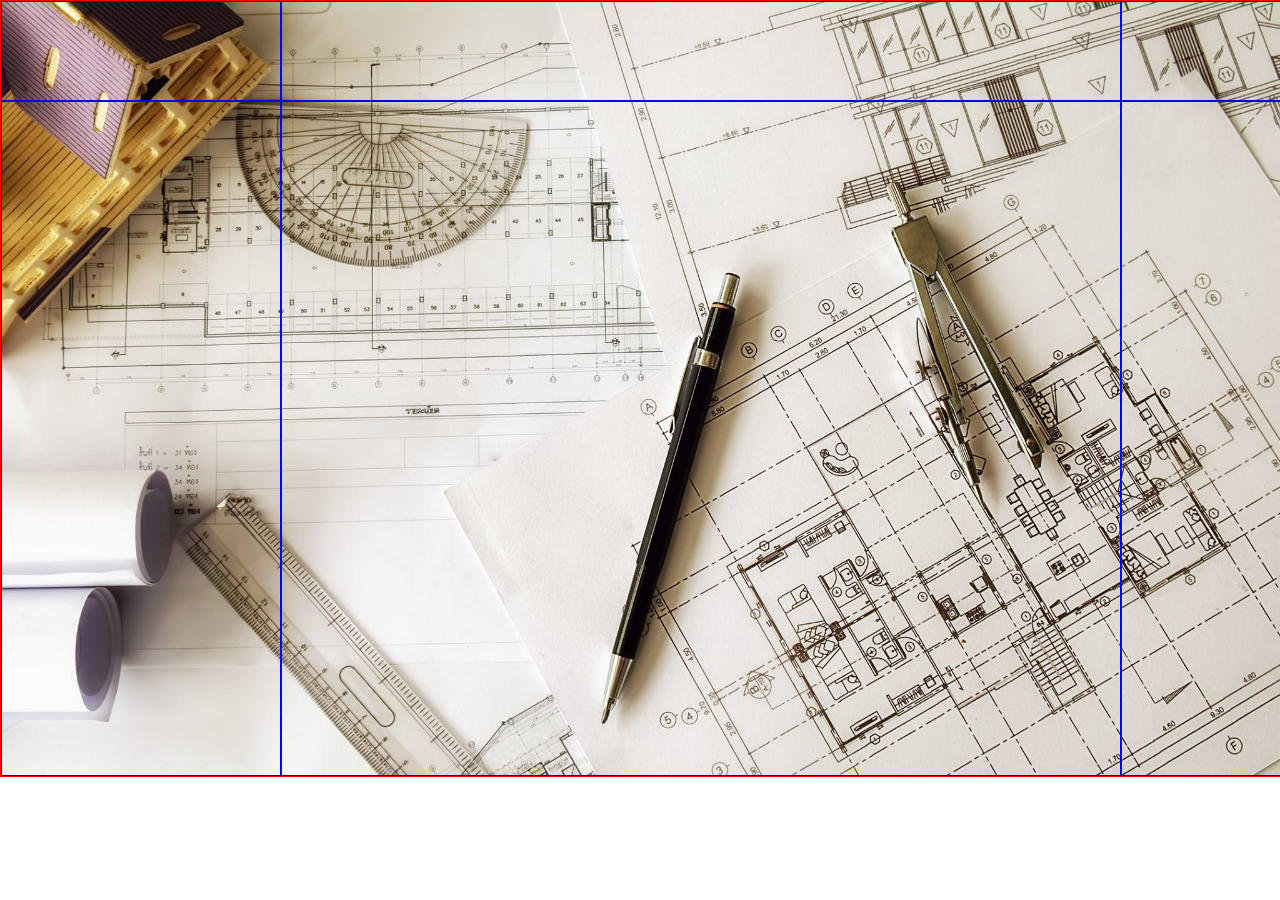
==== index.html @ e4ec2708 "Primer Commit, imagenes cargadas y grillas creadas" ====
<!DOCTYPE html>
<html lang="es">
<head>
    <meta charset="UTF-8">
    <meta name="viewport" content="width=device-width, initial-scale=1.0">
    <meta http-equiv="X-UA-Compatible" content="ie=edge">
    <title>Platinum Group</title>
    <link rel="stylesheet" href="assets/index.css">
</head>
<body>
    <div class="madre">
        <div class="imagePortada">
            
            <div class="wrapper">
                <div class="portada">
                    <div class="element logo">
                        <img src="./images/logo.png" alt="">
                    </div>
                    <div class="element"></div>
                    <div class="element"></div>
                    <div class="element"></div>
                    <div class="element"></div>
                    <div class="element"></div>
                </div>
            </div>
        </div>
    </div>
</body>
</html>
---- assets/index.css ----
body{
    margin: 0;
    padding: 0;
}
.imagePortada{
    background-image: url('../images/portada3.jpg');
    background-repeat: no-repeat;
    background-size:cover; 
    background-position: center;

}
.wrapper{
    width: 1400px;
    margin: 0 auto;
}
.portada{
    border: 1px solid red;
    width: 100%;
    display: grid;
    grid-template: 100px 75vh / 20% 60% 20%;
}

.element{
    border: 1px solid blue;
}
.logo{
    
}
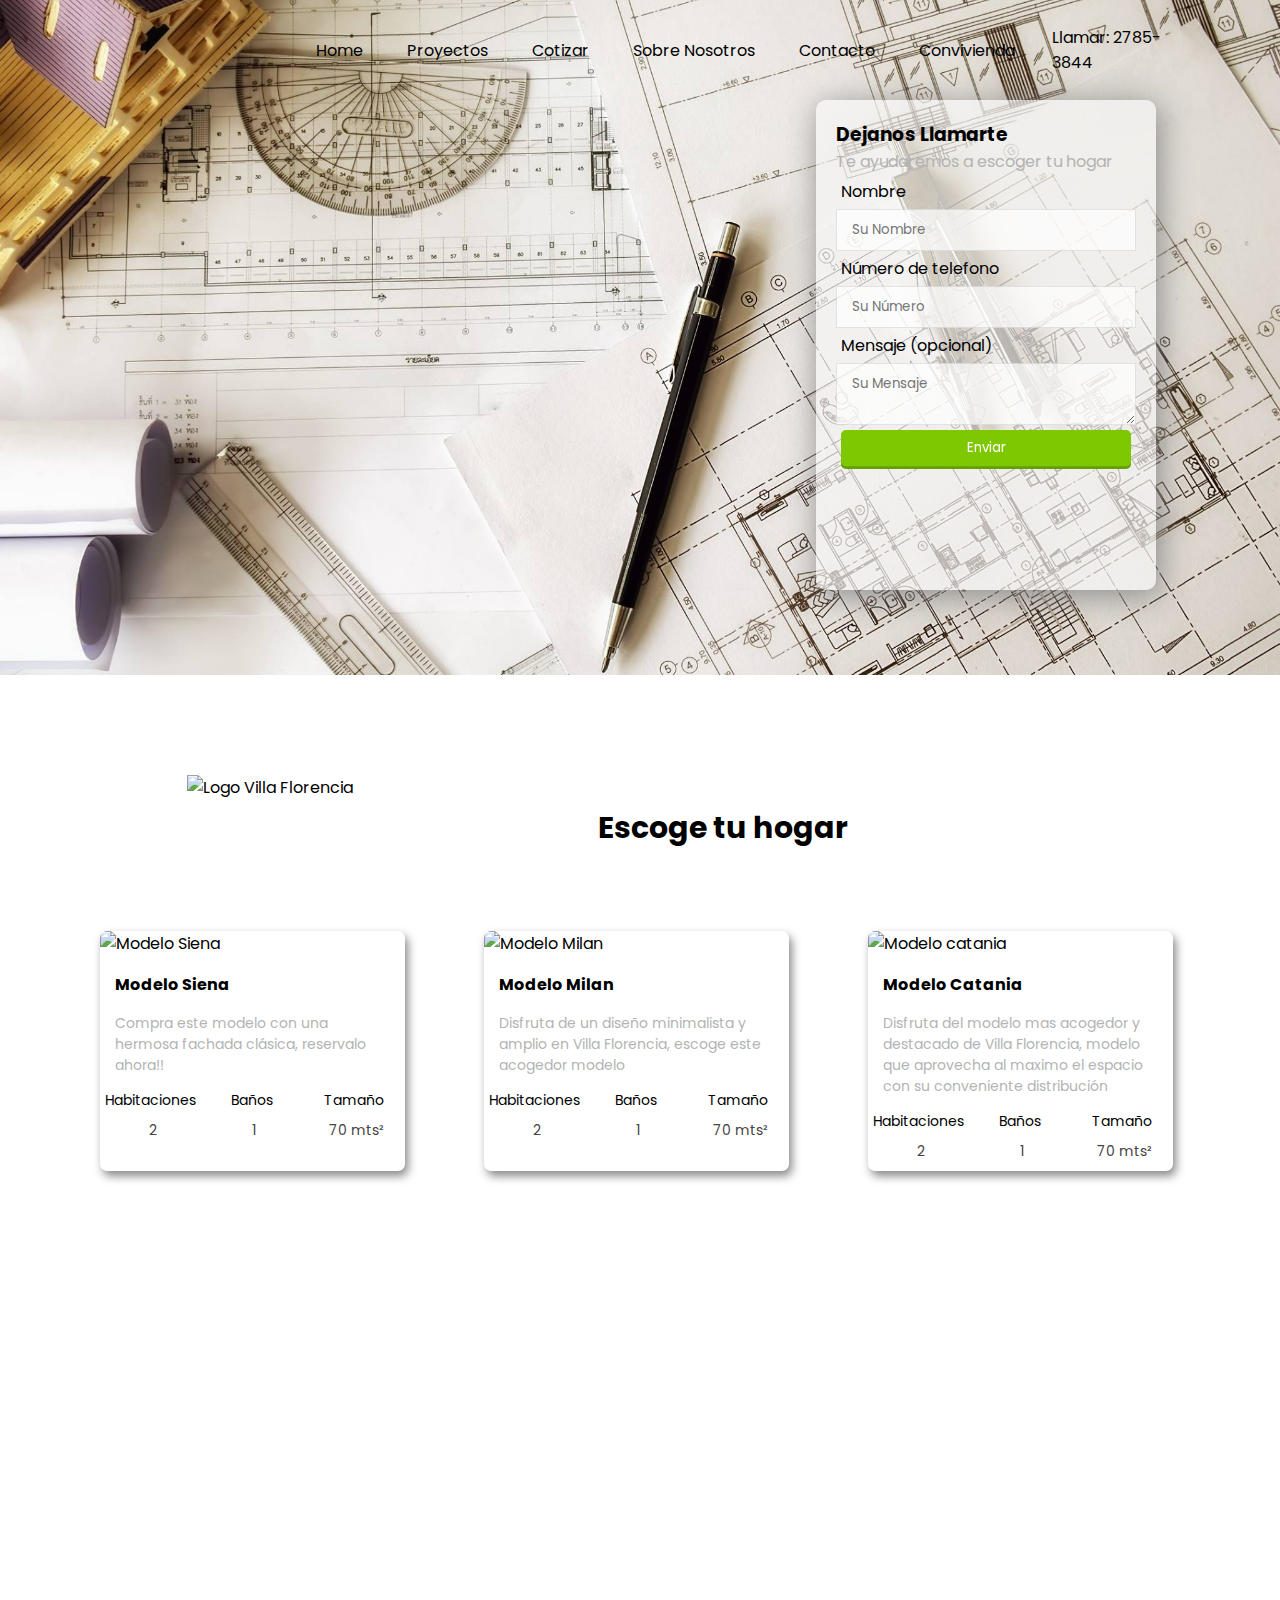
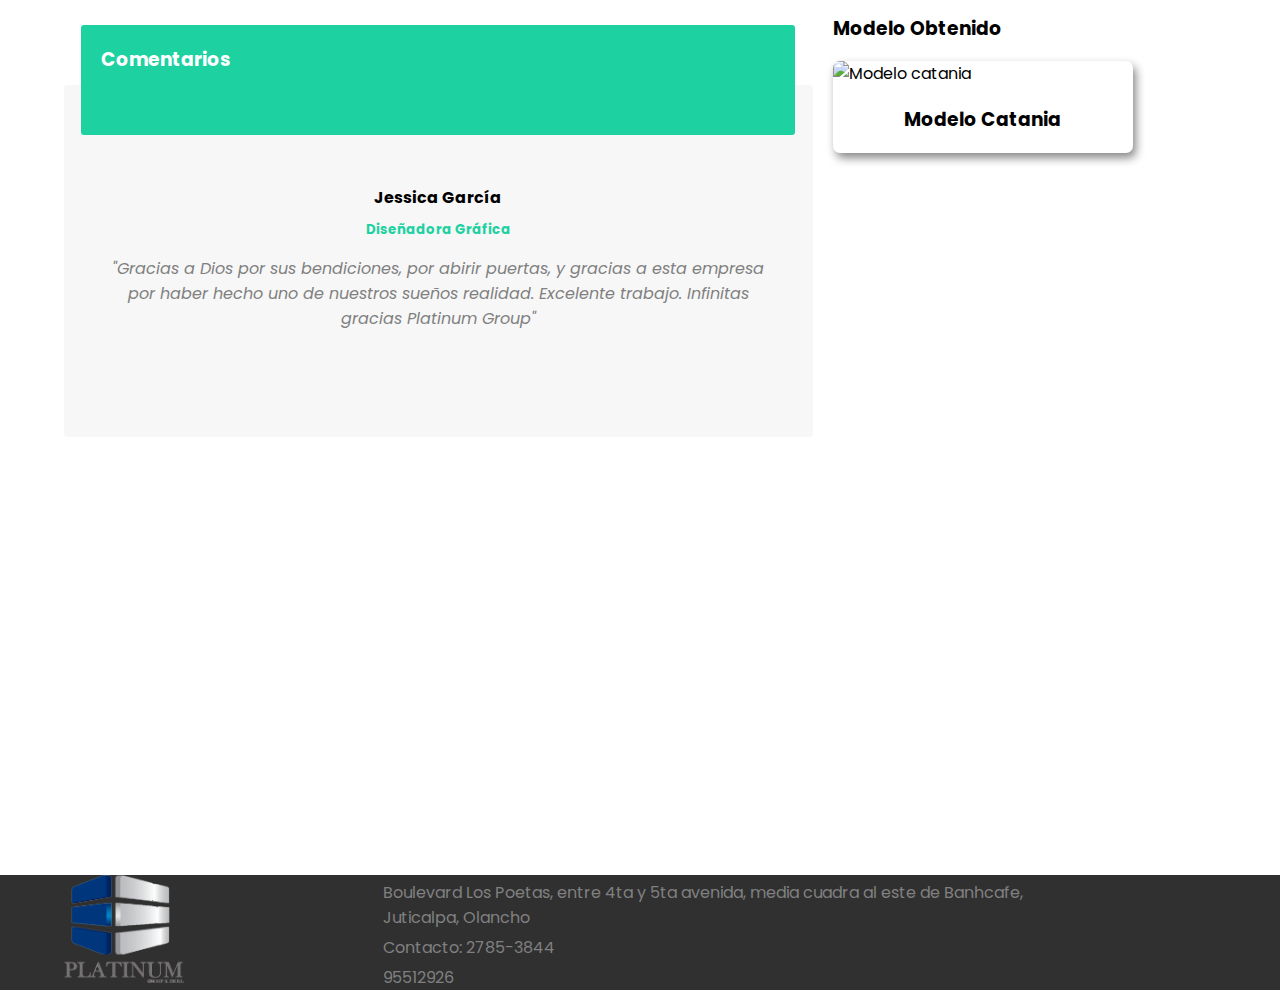
==== commit 062cde3e: "Terminado el index" ====
--- a/index.html
+++ b/index.html
@@ -5,25 +5,203 @@
     <meta name="viewport" content="width=device-width, initial-scale=1.0">
     <meta http-equiv="X-UA-Compatible" content="ie=edge">
     <title>Platinum Group</title>
+   
+  
+    <link href="https://fonts.googleapis.com/css?family=Poppins|Rubik&display=swap" rel="stylesheet">
+    <link rel="stylesheet" href="./icons/style.css">
     <link rel="stylesheet" href="assets/index.css">
+    <link rel="apple-touch-icon" sizes="180x180" href="./images/platiIcon/apple-touch-icon.png">
+    <link rel="" type="image/png" sizes="32x32" href="./images/platiIcon/favicon-32x32.png">
+    <link rel="icon" type="image/png" sizes="16x16" href="./images/platiIcon/favicon-16x16.png">
+    <link rel="manifest" href="/site.webmanifest">
+    <meta name="msapplication-TileColor" content="#da532c">
+    <meta name="theme-color" content="#ffffff">
+    
 </head>
 <body>
+        
     <div class="madre">
-        <div class="imagePortada">
-            
+        <div class="imagePortada" id="imagePortada">
+             
             <div class="wrapper">
                 <div class="portada">
-                    <div class="element logo">
-                        <img src="./images/logo.png" alt="">
-                    </div>
-                    <div class="element"></div>
-                    <div class="element"></div>
-                    <div class="element"></div>
-                    <div class="element"></div>
-                    <div class="element"></div>
-                </div>
+                    <div class="cabeza">
+
+                        <div class="element logo">
+                            <div class="imgContainer">
+                                <img src="./images/logo3.png" alt="">
+                            </div>
+                        </div>
+                        <div class="element menu">
+                            <a href="index.html"><div class="btn home">Home</div></a>
+                            <a href="index.html"><div class="btn proyectos">Proyectos</div></a>
+                            <a href="index.html"><div class="btn cotizar">Cotizar</div></a>
+                            <a href="index.html"><div class="btn nosotros">Sobre Nosotros</div></a>
+                            <a href="index.html"><div class="btn contacto">Contacto</div></a>
+                            <a href="index.html"><div class="btn convivienda">Convivienda</div></a>
+                            <div class="numeroContainer">
+                                <a href="tel:504278538444">Llamar: 2785-3844</a><span class="icon-phone"></span>
+                                </div>
+                                <span id="burgerButton" class="icon-list burger-button" ></span>
+                        </div>
+                    </div>
+                
+                   
+                    <div class="form">
+                        <div class="dataRequest">
+                            <h3>Dejanos Llamarte</h3>
+                            <p>Te ayudaremos a escoger tu hogar</p>
+                            <form action="" method="post">
+                                <label for="nombre">Nombre</label>
+                                <input type="text" name="nombre" id="nombre" placeholder="Su Nombre">
+                                <label for="numero">Número de telefono</label>
+                                <input type="tel" name="numero" id="numero" placeholder="Su Número">
+                                <label for="mensaje">Mensaje (opcional)</label>
+                                <textarea name="mensaje" id="mensaje" cols="10" rows="2" placeholder="Su Mensaje"></textarea>
+                                <input type="submmit" value="Enviar" id="enviar">
+                            </form>
+                        </div>
+                    </div>
+                    </div>
+                
             </div>
         </div>
+        <div class="imgFondo">
+            <div class="wrapper">
+                <div class="contenido">
+                    <div class="logosYTema">
+                        <div class="logovf">
+                            <img src="./images/logo vf.png" alt="Logo Villa Florencia" srcset="">
+                        </div>
+                        <div class="tema">
+                        <p>Escoge tu hogar</p>
+                    </div>
+                            
+                        <div class="logoConvivienda">
+                            <img src="./images/convivienda.png" alt="" srcset="">
+                        </div>
+                    </div>
+                    <div class="modelos">
+                          
+                        <div class="siena modelo">
+                               
+                            <div class="sienaImg modeloImg">
+                                <img src="./images/Siena.jpg" alt="Modelo Siena" srcset="">
+                            </div>
+                            <div class="sienaText descripcionCasa">
+                                                                    <h3>Modelo Siena</h3>
+                                <p>Compra este modelo con una hermosa fachada clásica, reservalo ahora!!</p>
+                            </div>
+                            <div class="grilla">
+                                    <div class="elemento 1"><p>Habitaciones</p></div>
+                                    <div class="elemento 2"><p>Baños</p></div>
+                                    <div class="elemento 3"><p>Tamaño</p></div>
+                                    <div class="elemento 4 iconP"><span class="icon-sleepy"></span><p>2</p></div>
+                                    <div class="elemento 5 iconP"><span class="icon-man-woman"></span><p>1</p></div>
+                                    <div class="elemento 6 iconP"><span class="icon-codepen"></span><p>70 mts&sup2;</p></div>
+                                </div>
+                        </div>
+                        
+                        <div class="milan modelo">
+                            <div class="milanImg modeloImg">
+                                <img src="./images/milan.jpg" alt="Modelo Milan" srcset="">
+                            </div>
+                            <div class="milanText descripcionCasa">
+                                <h3>Modelo Milan</h3>
+                                <p>Disfruta de un diseño minimalista y amplio en Villa Florencia, escoge este acogedor modelo</p>
+                            </div>
+                        <div class="grilla">
+                            <div class="elemento 1"><p>Habitaciones</p></div>
+                            <div class="elemento 2"><p>Baños</p></div>
+                            <div class="elemento 3"><p>Tamaño</p></div>
+                            <div class="elemento 4 iconP"><span class="icon-sleepy"></span><p>2</p></div>
+                            <div class="elemento 5 iconP"><span class="icon-man-woman"></span><p>1</p></div>
+                            <div class="elemento 6 iconP"><span class="icon-codepen"></span><p>70 mts&sup2;</p></div>
+                        </div>
+
+                        </div>
+                            <div class="catania modelo">
+                                <div class="cataniaImg modeloImg">
+                                    <img src="./images/catania.jpg" alt="Modelo catania" srcset="">
+                                </div>
+                                <div class="cataniaText descripcionCasa">
+                                    <h3>Modelo Catania</h3>
+                                    <p>Disfruta del modelo mas acogedor y destacado de Villa Florencia, modelo que aprovecha al maximo el espacio con su conveniente distribución</p>
+                                </div>
+                                <div class="grilla">
+                                        <div class="elemento 1"><p>Habitaciones</p></div>
+                                        <div class="elemento 2"><p>Baños</p></div>
+                                        <div class="elemento 3"><p>Tamaño</p></div>
+                                        <div class="elemento 4 iconP"><span class="icon-sleepy"></span><p>2</p></div>
+                                        <div class="elemento 5 iconP"><span class="icon-man-woman"></span><p>1</p></div>
+                                        <div class="elemento 6 iconP"><span class="icon-codepen"></span><p>70 mts&sup2;</p></div>
+                                    </div>
+                        </div>
+                    </div>
+                </div>
+                    
+            </div>
+            
+        </div>
+               
+        <div class="wrapper comen">
+            <div class="contenido2">
+                    <div class="grillaComen">
+                        <div class="comentarios grid">
+                            <div class="contenedor">
+                                <div class="testimoniosTema">
+                                    <h3>Comentarios</h3>
+                                </div>
+                            </div>
+                            <div class="comentariosCli">
+                                <h4>Jessica García</h4>
+                                <h5>Diseñadora Gráfica</h5>
+                                <p>"Gracias a Dios por sus bendiciones, por abirir puertas, y gracias a esta empresa por haber hecho uno de nuestros sueños realidad. Excelente trabajo. Infinitas gracias Platinum Group"</p>
+                            </div>
+                        </div>
+                        <div class="adquirido grid">
+                            <div class="modeloObtenido obtenidoCata">
+                                <h3>Modelo Obtenido</h3>
+                                    <div class="catania modeloAd">
+                                            <div class="cataniaImg modeloImg">
+                                                <img src="./images/jessica.jpg" alt="Modelo catania" srcset="" height="">
+                                            </div>
+                                            <div class="cataniaAd descripcionCasa">
+                                                <h3>Modelo Catania</h3>
+                                            </div>
+                                          
+                                    </div>
+                            </div>
+                        </div>
+    
+                    </div>
+                </div>
+
+        </div>
+        <footer>
+            <div class="info">
+                    <div class="logo2">
+                            <div class="imgContainerPla">
+                                <img src="./images/logo2.png" alt="">
+                            </div>
+                        </div>
+                    <div class="contacto">
+                        <div class="ubicacion distriDatos">
+                                <span class="icon-location"></span><p>Boulevard Los Poetas, entre 4ta y 5ta avenida, media cuadra al este de Banhcafe, <br>Juticalpa, Olancho</p>
+                        </div>
+                        <div class="telefono distriDatos">
+                                <span class="icon-phone"></span><a href="tel:504278538444">Contacto: 2785-3844</a>
+                        </div>
+                        <div class="whatsapp distriDatos">
+                                <span class="icon-whatsapp"></span><a href="https://api.whatsapp.com/send?phone=50495512926&text=Hola%quiero%info">95512926</a>
+                        </div>
+                    </div>
+                    <div class="facebook">
+                        <a href="https://www.facebook.com/esau97/" target="_blank" rel="noopener noreferrer"><span class="icon-facebook"> </span></a>
+                    </div>
+            </div>
+        </footer>
     </div>
+    <script src="./js/main.js"></script>
 </body>
 </html>--- a/assets/index.css
+++ b/assets/index.css
@@ -1,28 +1,697 @@
+:root{
+    --color-naranja:#48dbfb;
+    --color-azul:#00367C;
+    --paddind-inputs:10px 15px;
+    --fuente:'Poppins', sans-serif;
+    --tamano-modelos: 400px;
+    --blanco:#FFFFFF;
+    --gris-descripcion:#B3B3B3;
+    --gris-oscuro:#444444;
+    --gris-suave:#F7F7F7;
+    /* --verde-hover:#117E4A; */
+    --verde-hover:#1dd1a1;
+    
+}
+
 body{
     margin: 0;
     padding: 0;
+    font-family: var(--fuente);
+    /* font-family: 'Rubik', sans-serif; */
 }
 .imagePortada{
     background-image: url('../images/portada3.jpg');
     background-repeat: no-repeat;
-    background-size:cover; 
+    background-size:100% ; 
     background-position: center;
 
 }
 .wrapper{
     width: 1400px;
     margin: 0 auto;
-}
+    /* background-image: url('../images/portada3.jpg'); */
+}
+
 .portada{
-    border: 1px solid red;
+    /* border: 1px solid red; */
     width: 100%;
+    height: 75vh;
+    
+   }
+   .cabeza{
     display: grid;
-    grid-template: 100px 75vh / 20% 60% 20%;
+    grid-template: 100px / 20% 80%;
+    grid-template-areas:'logo menu' 
+                        ;
+
 }
 
 .element{
-    border: 1px solid blue;
-}
-.logo{
-    
-}+    /* border: 1px solid blue; */
+}
+.imgContainer{
+    height: 100%;
+    display: flex;
+    justify-content: center;
+    }
+.imgContainer img{
+    max-height: 100%;
+}
+.menu{
+    display: flex;
+    justify-content: space-around;
+    align-items: center;
+}
+.menu a{
+    text-decoration: none;
+    height: fit-content;
+    padding: 1%;
+    color: black;
+}
+.menu a:hover{
+    background-color: var(--color-naranja);
+    color: white;
+    cursor: pointer;
+}
+
+
+.numeroContainer{
+    display: flex;
+    align-items: center;
+    justify-content: center;
+    height:100%;
+}
+.numeroContainer:hover{
+    cursor: pointer;  
+}
+
+.numeroContainer:hover > span{
+    animation-name: bell;
+    animation-duration: 1s;
+    /* animation-iteration-count: infinite; */
+    animation-timing-function: ease-out;
+    font-size: 20px;
+}
+.numeroContainer a{
+    text-decoration: none;
+    color: black
+}
+.numeroContainer span{
+    transform: rotateY(180deg);
+    margin-left: 3px;
+}
+
+/* .numeroContainer:hover{
+    background-color: #00367C;
+    color: white;
+    padding: 1%;
+} */
+/* .numero a:hover{
+    color: white;
+} */
+.form{
+    display: flex;
+    justify-content: flex-end;
+    align-items: flex-end;
+}
+.dataRequest{
+    width: 300px;
+    background-color: rgba(247,247,247, 0.7);
+    
+   
+    border-radius: 10px;
+    height: 450px;
+    margin: 0 60px 60px 0;
+    padding: 20px;
+    box-shadow:3px 5px 33px #888
+}
+.dataRequest h3{
+    margin: 0 auto;
+}
+.dataRequest p{
+    margin: 0 auto;
+    color: var(--gris-descripcion);
+}
+
+.dataRequest:hover, .dataRequest:active > input, textarea{
+    background-color: rgba(255,255,255, 1);
+    color: green;
+    border: 3px solid green;
+    transition: .2s all ease-in-out;
+}
+
+.dataRequest form{
+    display: flex;
+    flex-direction: column;
+}
+.dataRequest label{
+    padding: 5px;
+}
+.dataRequest input{
+  border:1px solid rgba(128, 128, 128, 0.2);
+  padding: var(--paddind-inputs);
+  background-color: rgba(255,255,255, 0.7);
+  font-family: var(--fuente);
+}
+.dataRequest textarea{
+    border: 1px solid rgba(128, 128, 128, 0.2);
+    padding: var(--paddind-inputs);
+    font-family: var(--fuente);
+    background-color: rgba(255,255,255, 0.7);
+}
+#enviar{
+    text-align: center;
+    /* background: lightgray; */
+    padding: .6em .8em .8em;
+    border: none;
+    color: white;
+    margin: 5px;
+    border-radius: 5px; 
+    cursor: pointer;
+    box-shadow: inset 0 -.2em rgba(0, 0, 0, .2);
+    outline: 0;
+    transition: .1s;
+    will-change: transform; 
+   
+}
+#enviar:active{
+    transform: scale(.8);
+}
+
+#enviar{
+    background: #7dc800;
+}
+
+.contenido{
+    width: 100%;
+    height: 900px;
+}
+.imgFondo{
+    /* background-image: url('../images/patter2.png'); */
+    background-image: url('../images/primeraBajada1.png');
+    background-size: cover;
+    background-repeat: no-repeat;
+    width: 100%;
+}
+.logosYTema{
+    padding-top:100px; 
+    display: flex;
+    justify-content: space-around;
+}
+.logosYTema img{
+    height:70px;
+}
+.tema{
+display: flex;
+align-items: center;
+}
+.tema p{
+    font-weight: bold;
+    font-size: 30px;
+}
+.modelos{
+    margin-top:50px;
+    display: flex; 
+    justify-content: space-around;
+    flex-wrap: wrap;
+    
+    
+}
+.modelo{
+    max-width: var(--tamano-modelos);
+    box-shadow:3px 5px 10px #888;
+    background-color: var(--blanco);
+    border-radius: 7px;
+    overflow: hidden;
+    margin-right: 8px;
+}
+
+.modelo img{
+width: 100%;
+
+}
+.cinta {
+    position:relative;
+    width:300px;
+    height:50px;
+    margin:auto;
+    text-align:center;
+    /* border:1px solid darkblue; */
+    background-color: var(--verde-hover);
+    /* background-image: linear-gradient(0deg, rgba(255, 255, 255, .2) 50%, transparent 50%, transparent); */
+    background-size: 4px 4px;
+    color: white;
+    top: -20px;
+    }
+   
+
+.descripcionCasa p{
+    color: var(--gris-descripcion);
+    
+}
+.descripcionCasa{
+    padding-left: 5%;
+    padding-right: 5%; 
+}
+.descripcionCasa h3:hover{
+    color:var(--verde-hover);
+    transition: .2s all ease-in-out;
+    cursor: pointer;
+}
+.grilla{
+    display: grid;
+    grid-template: 20px 40px / 1fr 1fr 1fr ;
+}
+.elemento{
+    
+    display: flex;
+    align-items: center;
+    justify-content: center;
+}
+.elemento p{
+margin-top: 15px;
+}
+.iconP span{
+    color: var(--gris-descripcion)
+}
+.iconP p{
+    margin-left: 5px;
+    color: var(--gris-oscuro);
+}
+.espaciador{
+    clear: both;
+}
+.contenido2{
+    width: 100%;
+    height: 900px;
+}
+.grillaComen{
+    display: grid;
+    grid-template: 1fr / 0.65fr 0.35fr ;
+}
+.contenedor{
+    display: flex;
+    justify-content: center;
+    position: relative;
+    top: 50px;
+}
+.grid{
+    /* border: 1px solid blue; */
+}
+.testimoniosTema{
+    background-color: var(--verde-hover);
+    color: white;
+    height: 70px;
+    width: 90%;
+    font-size: 16px;
+    padding: 20px;
+    border-radius: 3px;
+   
+}
+.testimoniosTema h3{
+    margin: 0;
+}
+.comentariosCli{
+    background-color: var(--gris-suave);
+    padding: 90px 35px;
+    border-radius: 3px;
+    justify-content: center;
+    text-align: center;
+}
+.comentariosCli h4{
+    font-size: 16px;
+    margin: 10px;
+}
+.comentariosCli h5{
+    color: var(--verde-hover);
+    margin: 10px;
+}
+.comentariosCli p{
+    color: #808080;
+    font-style: oblique;
+}
+.obtenidoCata{
+    padding-left: 20px;
+}
+.obtenidoCata{
+    padding-top: 20px;
+}
+.modeloAd{
+    width: 300px;
+    box-shadow:3px 5px 10px #888;
+    background-color: var(--blanco);
+    border-radius: 7px;
+    overflow: hidden
+}
+.modeloImg img{
+    max-width: 100%;
+    object-fit: cover;
+    
+}
+.cataniaAd{
+    text-align: center;
+}
+footer{
+    background-color: #303030;
+    color: #808080;
+    
+}
+.info{
+    width: 1400px;
+    margin: 0 auto;
+    display: flex;
+    justify-content: space-between;
+}
+.imgContainerPla img{
+    width: 120px;
+}
+.distriDatos{
+    display: flex;
+    margin-top: 5px;
+}
+.distriDatos a{
+    margin-left: 6px;
+    color: #808080;
+    text-decoration: none;
+}
+.distriDatos p{
+    margin: 0;
+    margin-left: 6px;
+}
+.distriDatos span{
+    margin-top: 3px;
+}
+.facebook{
+    font-size: 40px;
+}
+.facebook a{
+    text-decoration: none;
+    color: #808080;
+}
+.facebook:hover{
+    font-size: 45px;
+    transition: .2s all ease-in-out;
+
+}
+.facebook span:hover{
+    color: white;
+    cursor: pointer;
+}
+.whatsapp a{
+    cursor: auto;
+}
+.burger-button{
+    border-radius: 50%;
+    background-color: rgba(72,219,251, 0.7);
+    width: 40px;
+    height: 40px;
+    display: none;
+    line-height: 40px;
+    text-align: center;
+    position: fixed;
+    left: 90%;
+    top: 5px;
+    color: white;
+    
+}
+@keyframes bell{
+    0%{
+        transform:rotate(35deg);
+    }
+    12.5%{
+        transform: rotate(-30deg);
+    }
+    25%{
+        transform: rotate(25deg);
+    }
+    37.5%{
+        transform: rotate(-20deg);
+    }
+    50%{
+        transform: rotate(15deg);
+    }
+    62.5%{
+        transform: rotate(-10deg);
+    }
+    75%{
+        transform: rotate(5deg);
+    }
+    100%{
+        transform: rotate(0deg);
+    }
+}
+@media screen and (max-width:1440px) {
+.info{
+    max-width: 90vw;
+}
+.wrapper{
+    max-width: 90vw;
+}
+}
+@media screen and (max-width:1362px) {
+.modelo h3{
+    font-size: 16px;
+    }
+    .modelo p{
+        font-size: 14px;
+    }
+    
+    .modelo{
+        max-width: 305px;
+        /* background-color: green; */
+    }
+}
+@media screen and (max-width:1043px) {
+    .imgFondo{
+        height: 1200px;
+    }
+    .catania{
+        margin-top: 20px;
+    }
+}
+@media screen and (max-width:1024px) {
+  .wrapper{
+    max-width: 90vw;
+    margin: 0 auto;
+    /* background-image: url('../images/portada3.jpg'); */
+    }
+    .imagePortada{
+        background-position: top;
+        background-color: var(--gris-suave);
+    }    
+.menu{
+    padding-right: 4px;
+    
+}
+.menu div{
+    font-size: 15px;
+    padding: 0%;
+}
+.menu a{
+    font-size: 15px;
+}
+.form{
+    display: flex;
+    justify-content: flex-end;
+    align-items: flex-end;
+}
+.dataRequest{
+    width: 300px;  
+    height: 400px;
+    margin: initial;
+    padding: 20px;
+    margin-top: 30px;
+}
+
+.info{
+    width: 100vh;
+}
+.info p, .info a{
+    font-size: 13px;
+}
+}
+
+
+
+@media screen and (max-width:768px) {
+.menu{
+    display: flex;
+    position: fixed;
+    flex-direction: column;
+    left: 100vw;
+    top: 0%;
+    background-color: rgba(125,200,0, 0.9);
+    /* background-color: rgba(29,209,161, 0.7); */
+    width: 100vw;
+    z-index: 1;
+    font-weight: bold;
+    height: 100vh;
+    justify-content: center;
+    align-items: center;
+    transition: .5s ;
+    
+    
+    }
+.numeroContainer{
+    height: initial;
+}
+.menu div{
+    font-size: 30px;
+}
+.btn{
+    margin-bottom: 10px;
+    color: white;
+          
+}
+
+.menu a{
+    color: white;
+    font-size: 30px;
+}
+.menu span{
+    color: white;
+    font-size: 20px;
+}
+.burger-button{
+    display: block;
+    
+}
+.menu.is-active{
+    left: 0;
+}
+.tema p{
+    font-size: 19px;
+}
+.none{
+    display: none;
+}
+
+.portada{
+    /* border: 1px solid red; */
+    width: 100%;
+    /* position: relative; */
+    height: 90vh;
+}
+.form{
+    display: flex;
+    justify-content: center;
+    align-items: flex-end;
+    height: 100%;
+    
+    
+}
+.dataRequest{
+    width: 100%;
+    background-color: transparent;
+    /* position: absolute; */
+    background-color: rgba(247,247,247, 1);
+   
+    border-radius: 10px;
+    height: 300px;
+    margin: 0 0 60px 0;
+    padding: 20px;
+    box-shadow:none;
+    }
+
+.dataRequest:hover, .dataRequest:active > input, textarea{
+    background-color: rgba(255,255,255, 1);
+    color: green;
+    border: 3px solid green;
+}
+
+.dataRequest form{
+    /* display: block; */
+    /* flex-direction: column; */
+}
+.dataRequest label{
+    padding: 5px;
+}
+.dataRequest input{
+  border:1px solid rgba(128, 128, 128, 0.2);
+  padding: var(--paddind-inputs);
+  background-color: rgba(255,255,255, 0.7);
+  font-family: var(--fuente);
+}
+.dataRequest textarea{
+    border: 1px solid rgba(128, 128, 128, 0.2);
+    padding: var(--paddind-inputs);
+    font-family: var(--fuente);
+    background-color: rgba(255,255,255, 0.7);
+}
+
+.grillaComen{
+    display: grid;
+    grid-template: 1fr / 1fr 0.3fr ;
+    /* max-width: 100vw; */
+}
+.comentarios{
+    max-width: 100%;
+    /* color: green; */
+}
+.adquirido{
+    max-width: 100%;
+}
+
+.info{
+    padding-top: 10px;
+    padding-bottom: 10px;
+}
+.contacto{
+    padding-left: 10px;
+}
+.facebook a{
+    font-size: 30px;
+}
+
+}
+@media screen and (max-width:695px) {
+    .imgFondo{
+        height: 1700px;
+    }
+    .modelo{
+        margin-top: 20px;
+    }
+    .contenido2{
+        height: 1000px;
+    }
+    .grillaComen{
+        grid-template: 400px 500px / 1fr;
+        
+    }
+    .adquirido{
+        margin: 0 auto;
+    }
+    .obtenidoCata{
+        margin: 0;
+        margin-top: 50px;
+        text-align: center;
+    }
+    .imgContainer img{
+        max-height: 80%;
+    }
+    .imgContainerPla{
+        height: 80px;
+    }
+    .imgContainerPla img{
+        max-height: 95px;
+        max-width: 80px;
+        
+    }
+    
+}
+@media screen and (max-width:630px) {
+    .logosYTema{
+        flex-direction: column;
+        justify-content: center;
+        align-items: center;
+    }
+    .imgFondo{
+        height: 1800px;
+    }
+
+}
+
+@media screen and (max-width:480px) {
+    
+}
+@media screen and (max-width:320px) {}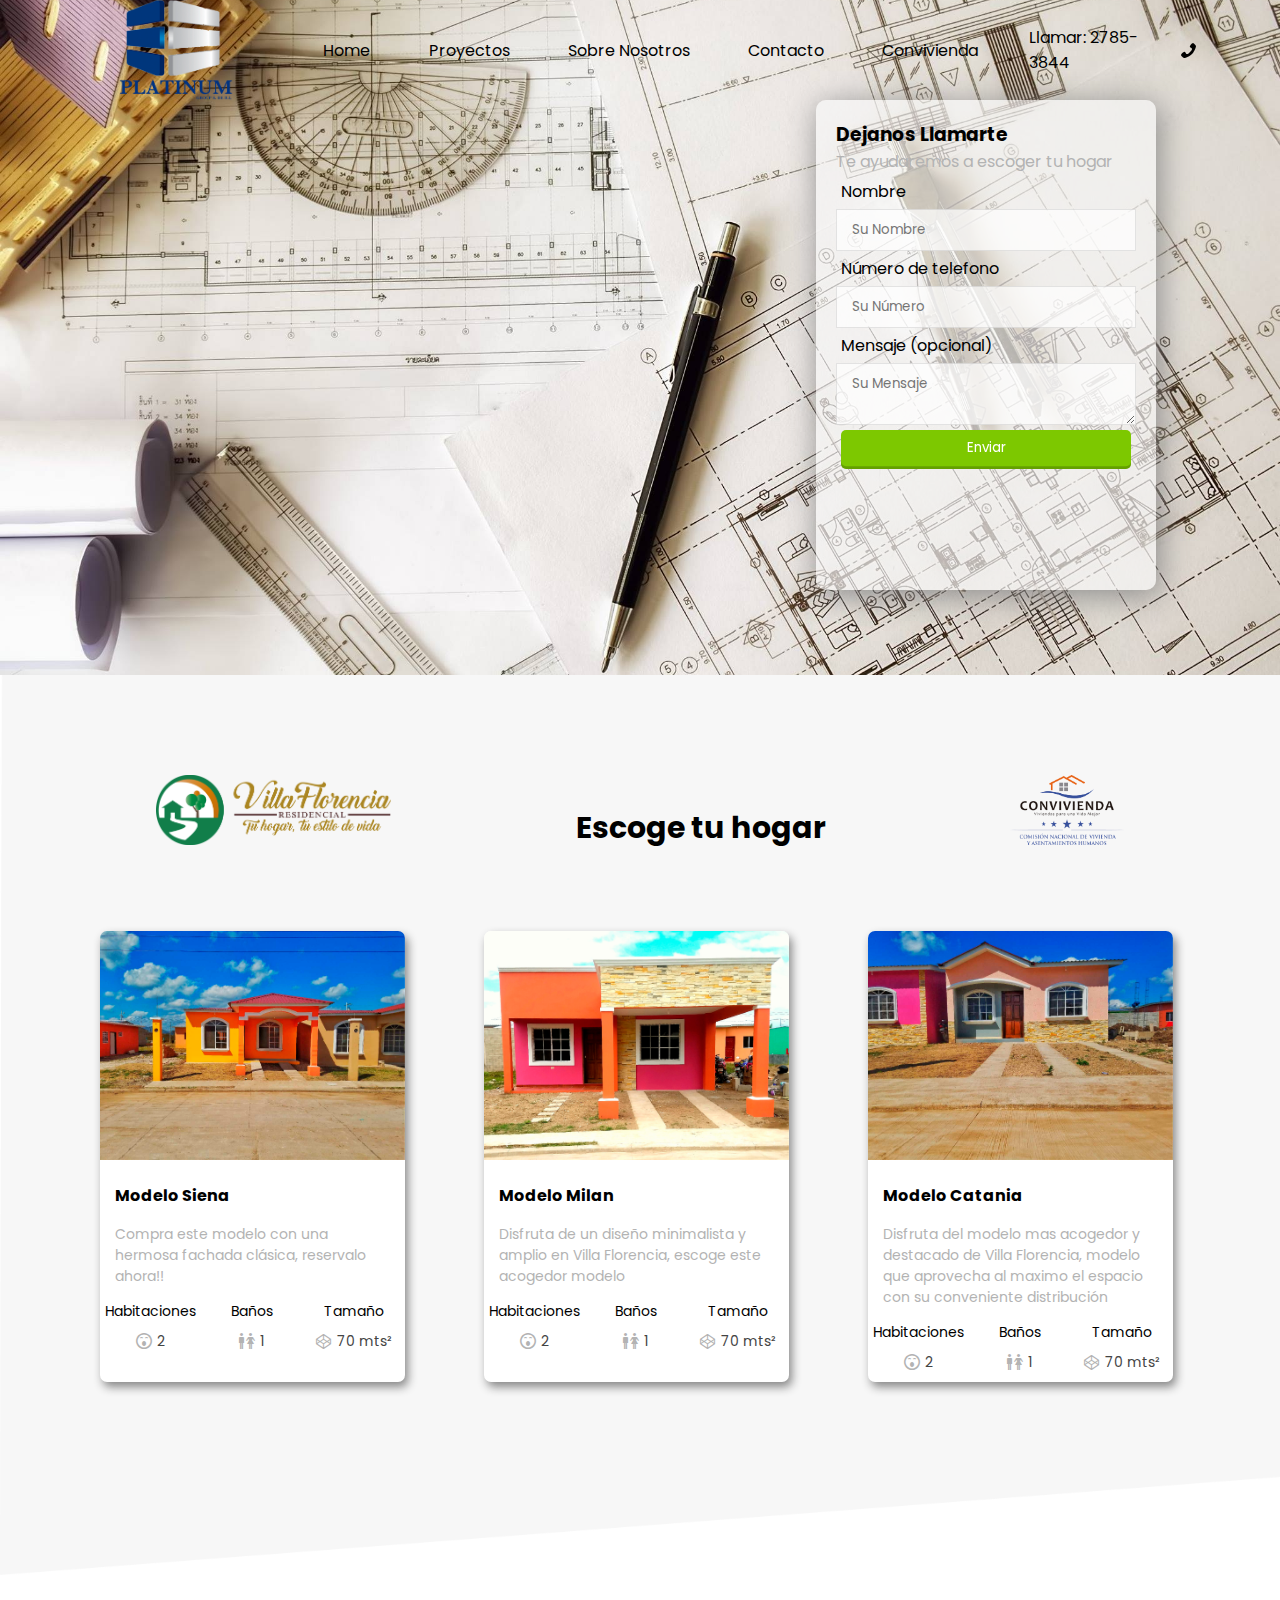
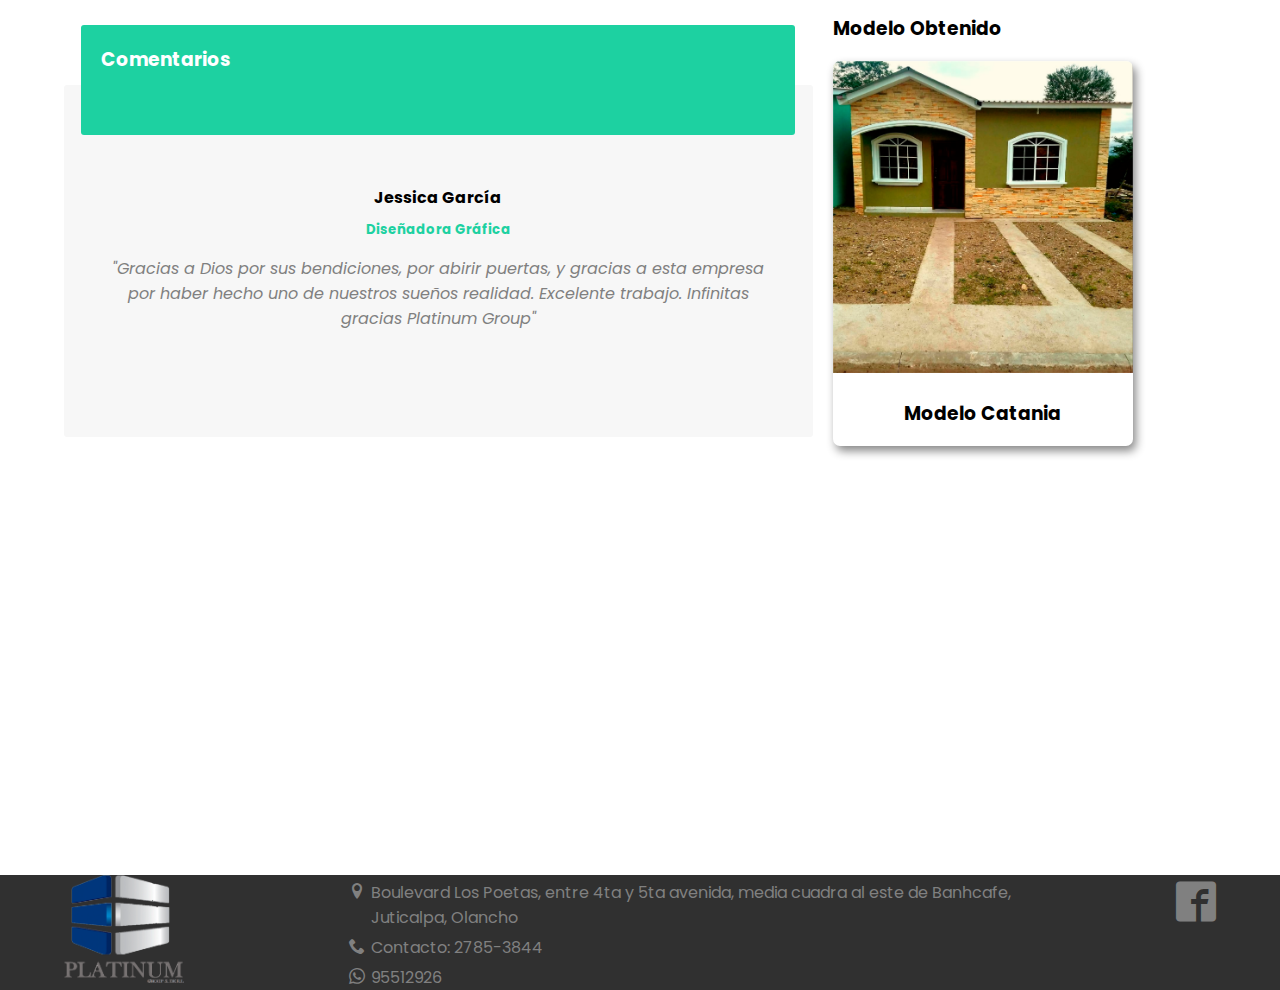
==== commit be111013: "Modelo Siena y Catania terminados" ====
--- a/index.html
+++ b/index.html
@@ -34,8 +34,8 @@
                         </div>
                         <div class="element menu">
                             <a href="index.html"><div class="btn home">Home</div></a>
-                            <a href="index.html"><div class="btn proyectos">Proyectos</div></a>
-                            <a href="index.html"><div class="btn cotizar">Cotizar</div></a>
+                            <a href="./proyectos.html"><div class="btn proyectos">Proyectos</div></a>
+                         
                             <a href="index.html"><div class="btn nosotros">Sobre Nosotros</div></a>
                             <a href="index.html"><div class="btn contacto">Contacto</div></a>
                             <a href="index.html"><div class="btn convivienda">Convivienda</div></a>
--- a/icons/style.css
+++ b/icons/style.css
@@ -0,0 +1,120 @@
+@font-face {
+  font-family: 'icomoon';
+  src:  url('fonts/icomoon.eot?jbvr1w');
+  src:  url('fonts/icomoon.eot?jbvr1w#iefix') format('embedded-opentype'),
+    url('fonts/icomoon.ttf?jbvr1w') format('truetype'),
+    url('fonts/icomoon.woff?jbvr1w') format('woff'),
+    url('fonts/icomoon.svg?jbvr1w#icomoon') format('svg');
+  font-weight: normal;
+  font-style: normal;
+  font-display: block;
+}
+
+[class^="icon-"], [class*=" icon-"] {
+  /* use !important to prevent issues with browser extensions that change fonts */
+  font-family: 'icomoon' !important;
+  speak: none;
+  font-style: normal;
+  font-weight: normal;
+  font-variant: normal;
+  text-transform: none;
+  line-height: 1;
+
+  /* Better Font Rendering =========== */
+  -webkit-font-smoothing: antialiased;
+  -moz-osx-font-smoothing: grayscale;
+}
+
+.icon-zoom-in:before {
+  content: "\e90f";
+}
+.icon-circle-left:before {
+  content: "\e90d";
+}
+.icon-circle-right:before {
+  content: "\e90e";
+}
+.icon-arrow-left:before {
+  content: "\e90c";
+}
+.icon-arrow-right:before {
+  content: "\e90b";
+}
+.icon-cross:before {
+  content: "\e90a";
+}
+.icon-enlarge:before {
+  content: "\e909";
+}
+.icon-plus:before {
+  content: "\e908";
+}
+.icon-add:before {
+  content: "\e908";
+}
+.icon-sum:before {
+  content: "\e908";
+}
+.icon-list:before {
+  content: "\e907";
+}
+.icon-whatsapp:before {
+  content: "\e906";
+}
+.icon-location:before {
+  content: "\e905";
+}
+.icon-codepen:before {
+  content: "\e904";
+}
+.icon-man-woman:before {
+  content: "\e900";
+}
+.icon-toilet:before {
+  content: "\e900";
+}
+.icon-bathroom:before {
+  content: "\e900";
+}
+.icon-sex:before {
+  content: "\e900";
+}
+.icon-gender:before {
+  content: "\e900";
+}
+.icon-sleepy:before {
+  content: "\e901";
+}
+.icon-emoticon:before {
+  content: "\e901";
+}
+.icon-smiley:before {
+  content: "\e901";
+}
+.icon-face:before {
+  content: "\e901";
+}
+.icon-phone:before {
+  content: "\e902";
+}
+.icon-telephone:before {
+  content: "\e902";
+}
+.icon-contact:before {
+  content: "\e902";
+}
+.icon-support:before {
+  content: "\e902";
+}
+.icon-call:before {
+  content: "\e902";
+}
+.icon-facebook:before {
+  content: "\e903";
+}
+.icon-brand:before {
+  content: "\e903";
+}
+.icon-social:before {
+  content: "\e903";
+}
--- a/assets/index.css
+++ b/assets/index.css
@@ -509,9 +509,10 @@
 .info p, .info a{
     font-size: 13px;
 }
-}
-
-
+.facebook a{
+    font-size: 35px;
+}
+}
 
 @media screen and (max-width:768px) {
 .menu{
